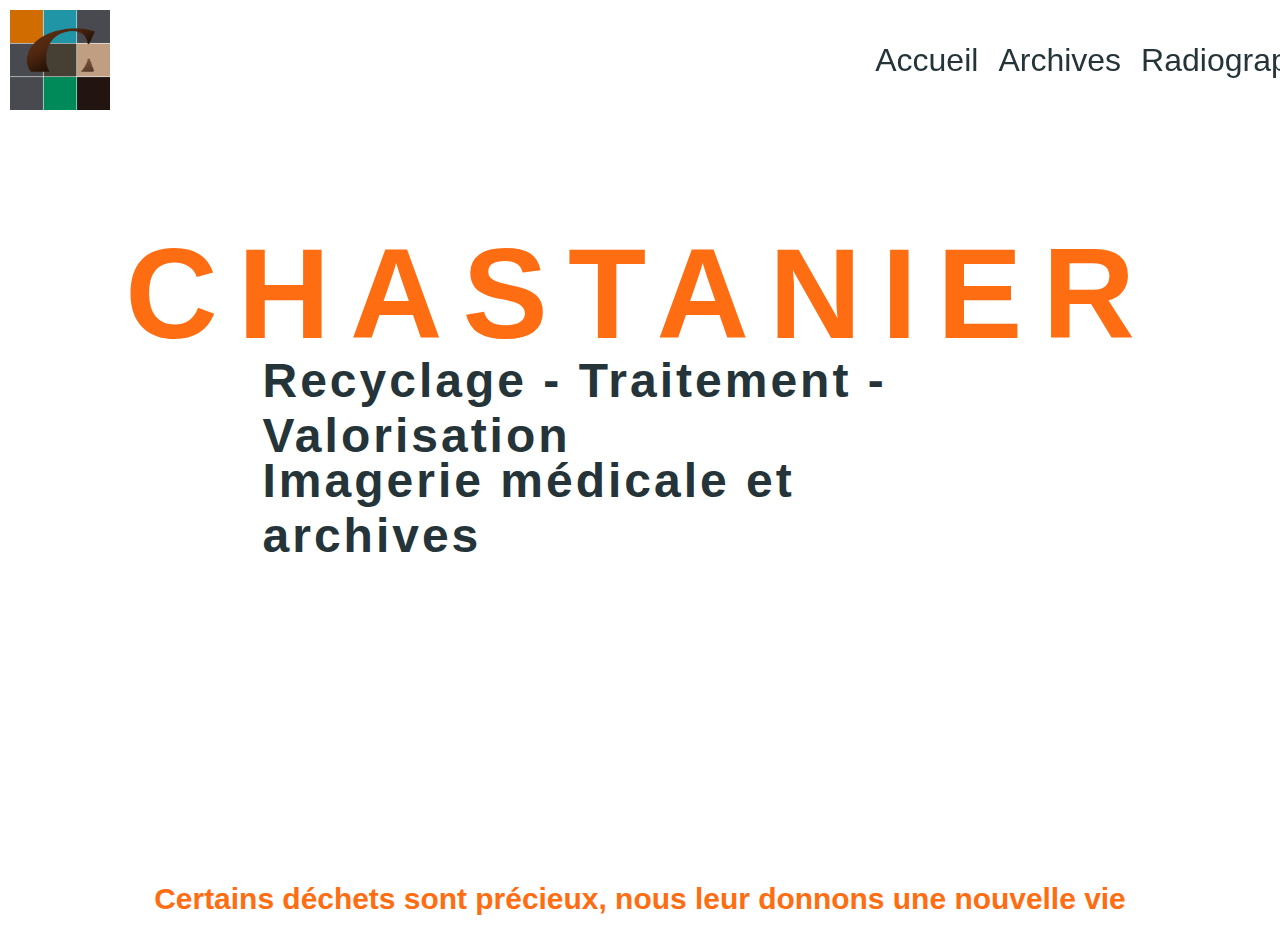
==== index.html @ 6cbc9386 "v1" ====
<!DOCTYPE html>
<html>

<head>
  <meta charset="utf-8">
  <meta name="viewport" content="width=device-width, initial-scale=1">
  <script type="text/javascript" src="js/script.js"></script>
  <link rel="stylesheet" type="text/css" href="css/style.css">
  <title>Chastanier</title>
</head>

<body class="background main_container">
  <div id="navbar" class="top_nav">
    <img class="logo" src="img/logo_new.png">
		<div class="menu_wrap">
        <ul class="menu">
					<li>
						<a href="index.html">Accueil</a>
					</li>
          <li class="menu_item">
              <a href="#">Archives</a>
              <ul class="drop_menu" id="drop_menu">
                  <li class="drop_menu_item">
                      <a href="#">Archives Médicales</a>
                  </li>
                  <li class="drop_menu_item">
                      <a href="#">Archives Papier</a>
                  </li>
                </ul>
            </li>
					<li>
						<a href="#">Radiographies</a>
					</li>
					<li>
						<a href="#">Autres Services</a>
					</li>
					<li>
						<a href="#">Contact</a>
					</li>
        </ul>
    </div>
  </div>
  <div class="main_title">
    <h1>CHASTANIER</h1>
  </div>
  <div class="sub_title">
    <h2 class="first_sub">Recyclage - Traitement - Valorisation</h2>
    <h2 class="second_sub">Imagerie médicale et archives</h2>
  </div>
  <div class="catchphrase">
    <h3>Certains déchets sont précieux, nous leur donnons une nouvelle vie</h3>
  </div>
  <div class="pictures">
    <div class="archives">

    </div>
    <div class=""
  </div>
</body>

</html>
---- css/style.css ----
/* Fonts implementation */
@font-face {
  font-family: "Lovelo Black";
  src: local("Lovelo Black"),
    url("../fonts/Lovelo-Black.ttf") format("opentype")
}

@font-face {
  font-family: "Bebas Neue";
  src: local("Bebas Neue"),
    url("../fonts/BebasNeue-Regular.ttf") format("opentype")
}

/* Ensuring fullscreen size */
html, body {
  height: 100%;
}

/* Prevents dots from lists */
ul, li{
	list-style-type: none;:
}

/* Organisation of the main page */
.main_container {
  display: flex;
  flex-direction: column;
  align-items: center;
}

/* Makes the top menu always on top */
#navbar {
  top:0;
  transition: 0.5s;
  background-color: rgba(255, 255, 255, .1);
  backdrop-filter: blur(5px):
}

/* Define the looks of the top menu */
.top_nav {
  display: flex;
  flex-direction: row;
  flex-wrap: nowrap;
  position: fixed;
  gap: 59%;
  top: 0;
  width: 100%;
  height: auto;
}

/* Dropdown menu and top menu */
.menu_wrap{
	display: flex;
	flex-direction: row;
	align-items: center;
}

.menu {
	font: 2em "Bebas Neue", sans-serif;
	display: flex;
	flex-direction: row;
	align-items: center;
	gap: 20px;
  list-style-type: none;
  padding: 0;
  margin: 0;
}

.menu li, .menu a{
	text-decoration: none;
	color: #253439;
}

.menu li:hover, .menu a:hover{
	text-decoration: none;
	color: #ff6d13;
}

#drop_menu {
  display:none;
}

.menu_item:hover #drop_menu{
  display:flex;
  flex-direction: row;
  flex-wrap: wrap;
  align-items: center;
  font: 0.9em "Bebas Neue", sans-serif;
  height: 100px;
  width: 250px;
  top: 75px;
  right: 315px;
  padding-left: 4px;
  position: absolute;
  background-color: #253439;
  border-top-color: #ff6d13;
  border-top-style: solid;
  border-top-color: #ff6d13;
  border-top-width: 4px;
  transition: 0.5s;
}

.menu_item a, a:visited {
  text-decoration: none;
  color: #253439;
}

.menu_item a:hover, a:active {
  text-decoration: none;
  color: #ff6d13;
}

.drop_menu_item:hover {
	color: #ff6d13;
}
.drop_menu_item a {
  color: white;
}

.logo {
  height: 100px;
  margin: 10px;
}

.background{
  background-image: url("../img/background.png");
	background-attachment: fixed;
  height: 100%;
  background-position: center;
  background-repeat: no-repeat;
  background-size: cover;
}

.main_title {
  display: flex;
  align-items: center;
  justify-content: center;
  margin-top: 10%;
  font: 4em "Lovelo Black", sans-serif;
  letter-spacing: 20px;
  color: #ff6d13;
}

.sub_title {
  display: flex;
  flex-direction: row;
  flex-wrap: wrap;
  justify-content: center;
  margin-top: -140px;
  width: 755px;
  font: 2em "Bebas Neue", sans-serif;
  letter-spacing: 3px;
  color: #253439;
}

.first_sub {
  margin-bottom: -50px;
}

.catchphrase {
  margin-top: 250px;
  font: 1.6em "Bebas Neue", sans-serif;
  color: #ff6d13;
}
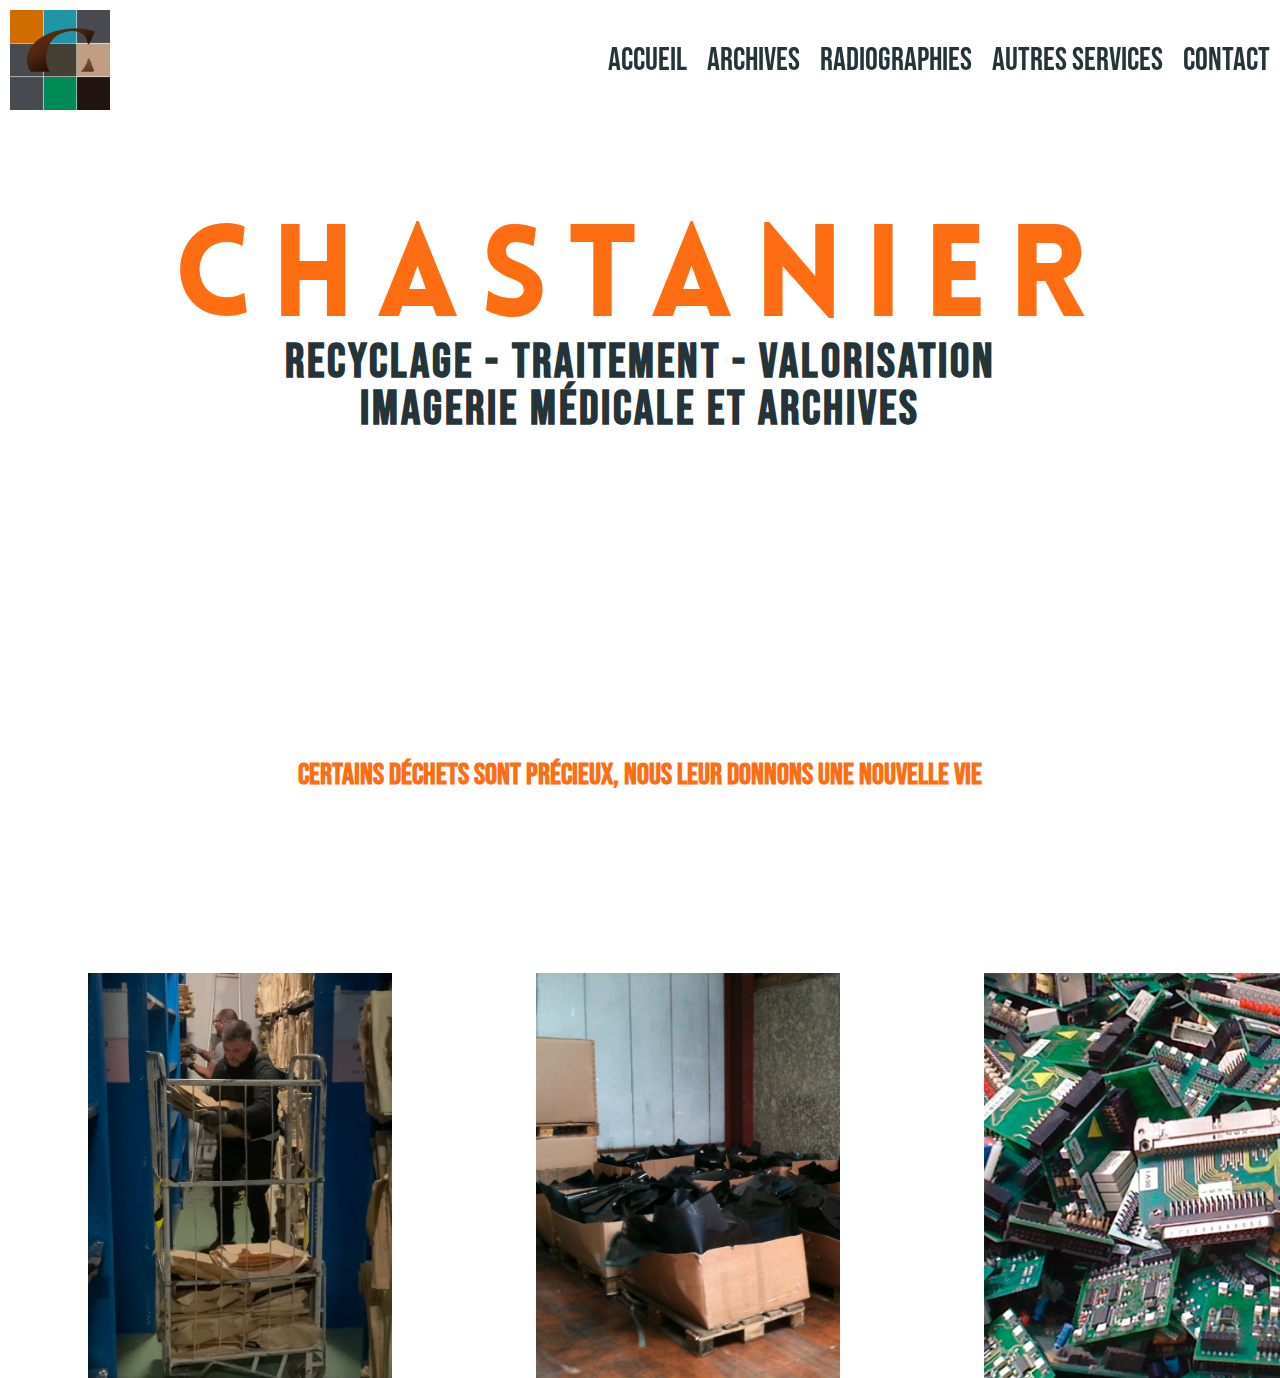
==== commit f8bc0bea: "06/04" ====
--- a/index.html
+++ b/index.html
@@ -52,10 +52,17 @@
   </div>
   <div class="pictures">
     <div class="archives">
-
+      <img src="img/archives.png" />
     </div>
-    <div class=""
+    <div class="radiographies">
+      <img src="img/radio.png" />
+    </div>
+    <div class="experiences">
+      <img src="img/exp.png" />
+    </div>
   </div>
 </body>
+<footer>
 
+</footer>
 </html>
--- a/css/style.css
+++ b/css/style.css
@@ -41,8 +41,8 @@
   display: flex;
   flex-direction: row;
   flex-wrap: nowrap;
+  justify-content: space-between;
   position: fixed;
-  gap: 59%;
   top: 0;
   width: 100%;
   height: auto;
@@ -53,6 +53,7 @@
 	display: flex;
 	flex-direction: row;
 	align-items: center;
+  margin-right: 10px;
 }
 
 .menu {
@@ -162,3 +163,23 @@
   font: 1.6em "Bebas Neue", sans-serif;
   color: #ff6d13;
 }
+
+.pictures {
+  display: flex;
+  flex-direction: row;
+  justify-content: space-around;
+  height: 120px;
+  margin-top: 150px;
+  margin-bottom: 150px;
+}
+
+.pictures div{
+  display: flex;
+  flex-direction: row;
+  flex-wrap: nowrap;
+  justify-content: space-around;
+  padding-right: 200px;
+  padding-left: 120px;
+  height: 45vh;
+  width: 10vw;
+}
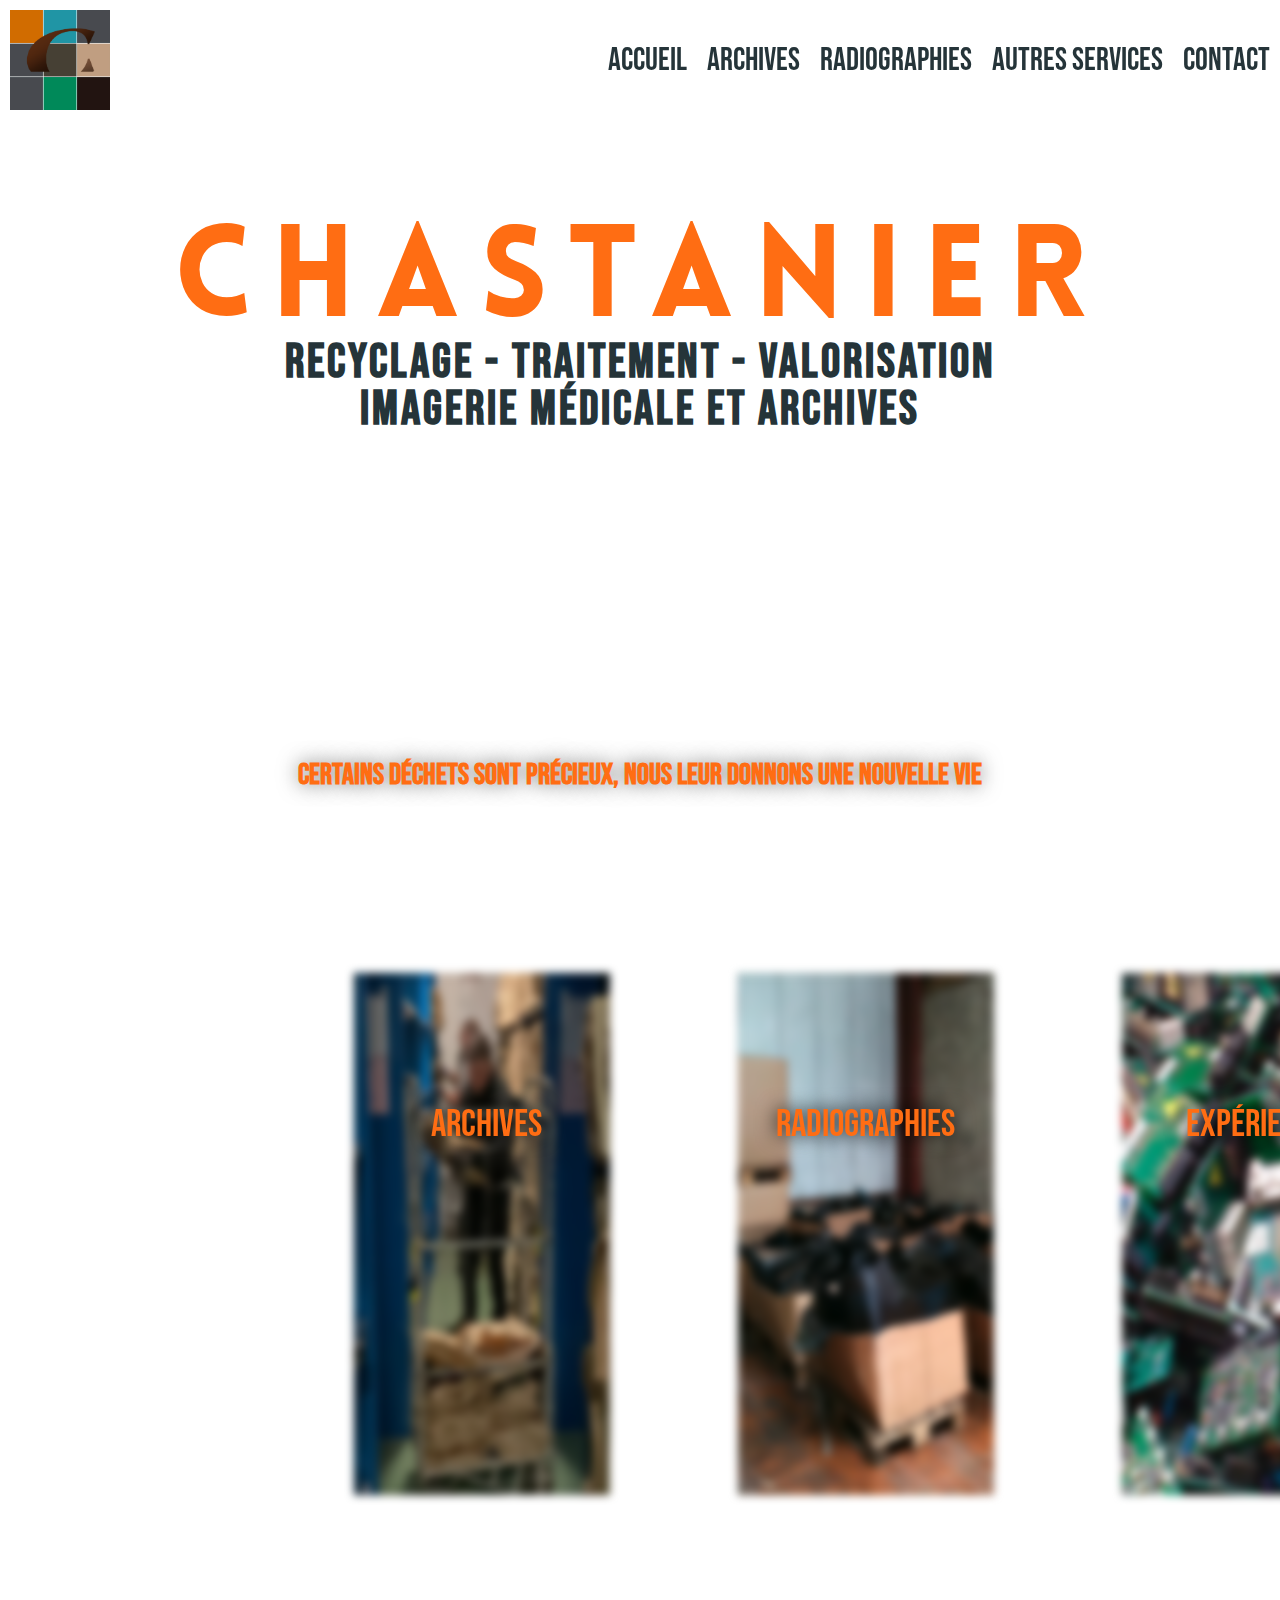
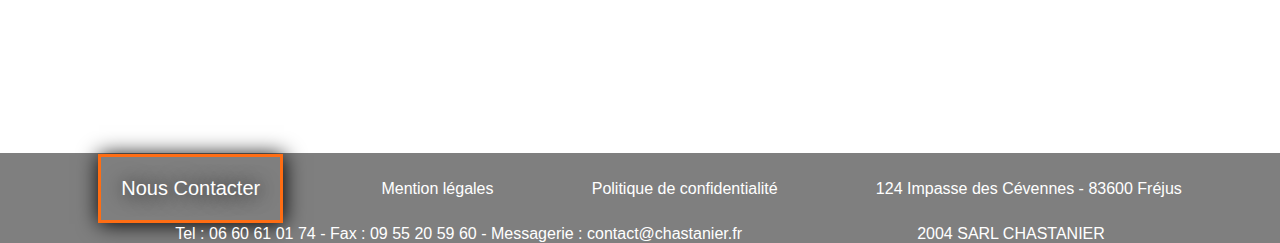
==== commit 0ebdbb34: "06/04/23" ====
--- a/index.html
+++ b/index.html
@@ -52,17 +52,27 @@
   </div>
   <div class="pictures">
     <div class="archives">
-      <img src="img/archives.png" />
+      <a href="#"><img src="img/archives.png" /></a>
+      <p>Archives</p>
     </div>
     <div class="radiographies">
-      <img src="img/radio.png" />
+      <a href="#"><img src="img/radio.png" /></a>
+      <p>Radiographies</p>
     </div>
     <div class="experiences">
-      <img src="img/exp.png" />
+      <a href="#"><img src="img/exp.png" /></a>
+      <p>Expérience</p>
     </div>
   </div>
 </body>
 <footer>
-
+  <div class="footer">
+    <button class="contact">Nous Contacter</button>
+    <a href="#"><span>Mention légales</span></a>
+    <a href="#"><span>Politique de confidentialité</span></a>
+    <span class="static_footer_color">124 Impasse des Cévennes - 83600 Fréjus</span>
+    <span class="static_footer_color">Tel : 06 60 61 01 74 - Fax : 09 55 20 59 60 - Messagerie : contact@chastanier.fr</span>
+    <span class="static_footer_color">2004 SARL CHASTANIER</span>
+  </div>
 </footer>
 </html>
--- a/css/style.css
+++ b/css/style.css
@@ -11,6 +11,12 @@
     url("../fonts/BebasNeue-Regular.ttf") format("opentype")
 }
 
+@font-face {
+  font-family: "Glacial Indifference";
+  src: local("Glacial Indifference"),
+    url("../fonts/GlacialIndiffence-Regular.ttf") format("opentype")
+}
+
 /* Ensuring fullscreen size */
 html, body {
   height: 100%;
@@ -32,7 +38,7 @@
 #navbar {
   top:0;
   transition: 0.5s;
-  background-color: rgba(255, 255, 255, .1);
+  background-color: rgba(255, 255, 255, .5);
   backdrop-filter: blur(5px):
 }
 
@@ -162,24 +168,129 @@
   margin-top: 250px;
   font: 1.6em "Bebas Neue", sans-serif;
   color: #ff6d13;
+  text-shadow: 0px 0px 20px rgba(0,0,0,0.5);
 }
 
 .pictures {
   display: flex;
   flex-direction: row;
   justify-content: space-around;
-  height: 120px;
+  gap: 30vw;
+  height: 58%;
+  width: 25%;
   margin-top: 150px;
   margin-bottom: 150px;
-}
-
-.pictures div{
-  display: flex;
-  flex-direction: row;
-  flex-wrap: nowrap;
-  justify-content: space-around;
-  padding-right: 200px;
-  padding-left: 120px;
-  height: 45vh;
-  width: 10vw;
-}
+  margin-right: 20vw;
+}
+
+.archives img, .radiographies img, .experiences img{
+  display: flex;
+  position: absolute;
+  filter: blur(4px);
+  height: 58%;
+  width: 20%;
+}
+
+.archives img:hover, .radiographies img:hover, .experiences img:hover{
+  display: flex;
+  position: absolute;
+  filter: blur(0px);
+  height: 58%;
+  width: 20%;
+  transition: 0.3s filter linear;
+}
+
+.archives p{
+  display: flex;
+  position: absolute;
+  margin-left: 6vw;
+  margin-top: 10%;
+  filter: blur(0px);
+  font: 3vw "Bebas Neue", sans-serif;
+  color: #ff6d13;
+  text-shadow: 0px 0px 20px rgba(0,0,0,1);
+}
+
+.radiographies p{
+  display: flex;
+  position: absolute;
+  margin-left: 3vw;
+  margin-top: 10%;
+  filter: blur(0px);
+  font: 3vw "Bebas Neue", sans-serif;
+  color: #ff6d13;
+  text-shadow: 0px 0px 20px rgba(0,0,0,1);
+}
+
+.experiences p{
+  display: flex;
+  position: absolute;
+  margin-left: 5vw;
+  margin-top: 10%;
+  filter: blur(0px);
+  font: 3vw "Bebas Neue", sans-serif;
+  color: #ff6d13;
+  text-shadow: 0px 0px 20px rgba(0,0,0,1);
+}
+
+.footer{
+  display: flex;
+  flex-direction: row;
+  flex-wrap: wrap;
+  justify-content: space-evenly;
+  position: absolute;
+  left: 0px;
+  align-items: center;
+  height: 10%;
+  width: 100%;
+  margin-top: 70vh;
+  background-color: rgba(0, 0, 0, 0.5);
+}
+
+
+.footer a, .footer a:visited{
+  	font: 1em "Glacial Indiffence", sans-serif;
+    text-decoration: none;
+    color: white;
+}
+
+.footer a:hover, a:active{
+  font: 1em "Glacial Indiffence", sans-serif;
+  text-decoration: none;
+  color: #ff6d13;
+}
+
+.static_footer_color{
+  font: 1em "Glacial Indiffence", sans-serif;
+  text-decoration: none;
+  color: white;
+}
+
+.contact {
+   -webkit-border-radius: 0;
+   -moz-border-radius: 0;
+   border-radius: 0;
+   color: #FFFFFF;
+   font: 20px "Glacial Indiffence", sans-serif;
+   font-weight: 100;
+   padding: 20px;
+   background-color: rgba(255, 255, 255, 0);
+   -webkit-box-shadow: 1px 1px 20px 0 #000000;
+   -moz-box-shadow: 1px 1px 20px 0 #000000;
+   box-shadow: 1px 1px 20px 0 #000000;
+   text-shadow: 1px 1px 20px #000000;
+   border: solid #FF6D13 3px;
+   text-decoration: none;
+   display: inline-block;
+   cursor: pointer;
+   text-align: center;
+}
+
+.contact:hover {
+   background: #FF6D13;
+   border: solid #FF6D13 5px;
+   -webkit-border-radius: 0;
+   -moz-border-radius: 0;
+   border-radius: 0;
+   text-decoration: none;
+}
